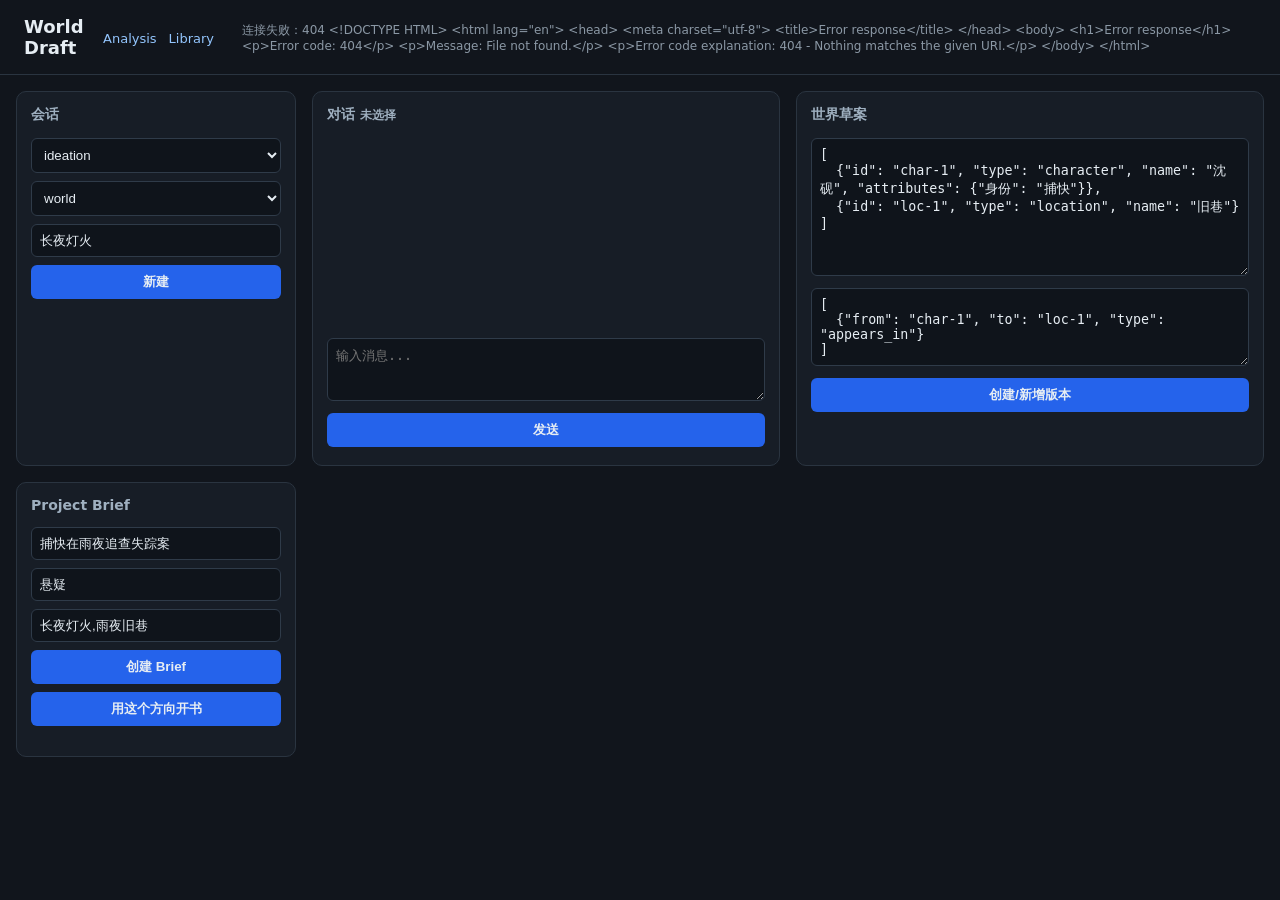
==== apps/web/index.html @ c5c6d7a4 "initial" ====
<!doctype html>
<html lang="zh-CN">
<head>
  <meta charset="utf-8">
  <meta name="viewport" content="width=device-width, initial-scale=1">
  <title>World Draft</title>
  <link rel="stylesheet" href="styles.css">
</head>
<body>
  <header>
    <h1>World Draft</h1>
    <nav><a href="/app/analysis.html">Analysis</a><a href="/app/library.html">Library</a></nav>
    <span id="status">后端未连接</span>
  </header>
  <main>
    <section class="panel">
      <h2>会话</h2>
      <form id="conversation-form">
        <select id="scope"><option value="ideation">ideation</option><option value="work">work</option></select>
        <select id="mode"><option value="world">world</option><option value="direction">direction</option><option value="cast">cast</option><option value="story_qa">story_qa</option></select>
        <input id="title" placeholder="会话标题" value="长夜灯火">
        <button>新建</button>
      </form>
      <ul id="conversations"></ul>
    </section>

    <section class="panel">
      <h2>对话 <small id="conversation-label">未选择</small></h2>
      <div id="messages"></div>
      <form id="message-form">
        <textarea id="message" placeholder="输入消息..." rows="3"></textarea>
        <button>发送</button>
      </form>
    </section>

    <section class="panel">
      <h2>世界草案</h2>
      <textarea id="nodes" rows="8">[
  {"id": "char-1", "type": "character", "name": "沈砚", "attributes": {"身份": "捕快"}},
  {"id": "loc-1", "type": "location", "name": "旧巷"}
]</textarea>
      <textarea id="edges" rows="4">[
  {"from": "char-1", "to": "loc-1", "type": "appears_in"}
]</textarea>
      <button id="create-draft">创建/新增版本</button>
      <pre id="draft"></pre>
    </section>

    <section class="panel">
      <h2>Project Brief</h2>
      <input id="premise" placeholder="一句话 premise" value="捕快在雨夜追查失踪案">
      <input id="genre" placeholder="题材" value="悬疑">
      <input id="titles" placeholder="书名候选，逗号分隔" value="长夜灯火,雨夜旧巷">
      <button id="create-brief">创建 Brief</button>
      <button id="create-work">用这个方向开书</button>
      <pre id="brief"></pre>
    </section>
  </main>
  <script src="app.js"></script>
</body>
</html>
---- apps/web/styles.css ----
:root { color-scheme: dark; font-family: system-ui, sans-serif; background:#11151c; color:#e6edf3; }
body { margin:0; }
header { display:flex; align-items:center; gap:16px; padding:16px 24px; border-bottom:1px solid #2a3440; }
header h1 { font-size:18px; margin:0; }
#status { color:#8b98a5; font-size:12px; }
main.single { display:block; max-width:980px; margin:0 auto; }
main { display:grid; grid-template-columns: 280px 1fr 1fr; gap:16px; padding:16px; }
.panel { background:#171d26; border:1px solid #2a3440; border-radius:10px; padding:14px; }
.panel h2 { font-size:14px; margin:0 0 10px; color:#9fb0c0; }
input, textarea, select, button { box-sizing:border-box; width:100%; margin:4px 0; padding:8px; border-radius:6px; border:1px solid #2f3b49; background:#0f141b; color:#e6edf3; }
button { background:#2563eb; border:0; cursor:pointer; font-weight:600; }
button:hover { background:#1d4ed8; }
#conversations { list-style:none; padding:0; margin:8px 0 0; }
#conversations li { padding:8px; border-bottom:1px solid #2a3440; cursor:pointer; font-size:13px; }
#conversations li:hover { background:#1e2936; }
#messages { min-height:200px; max-height:420px; overflow:auto; white-space:pre-wrap; font-size:13px; line-height:1.6; }
#messages .user { color:#93c5fd; }
#messages .assistant { color:#e5e7eb; }
#messages .citation { color:#fbbf24; font-size:12px; }
pre { white-space:pre-wrap; font-size:12px; color:#9fb0c0; }
@media (max-width: 1000px) { main { grid-template-columns:1fr; } }

nav a { color:#93c5fd; margin-right:12px; text-decoration:none; font-size:13px; }
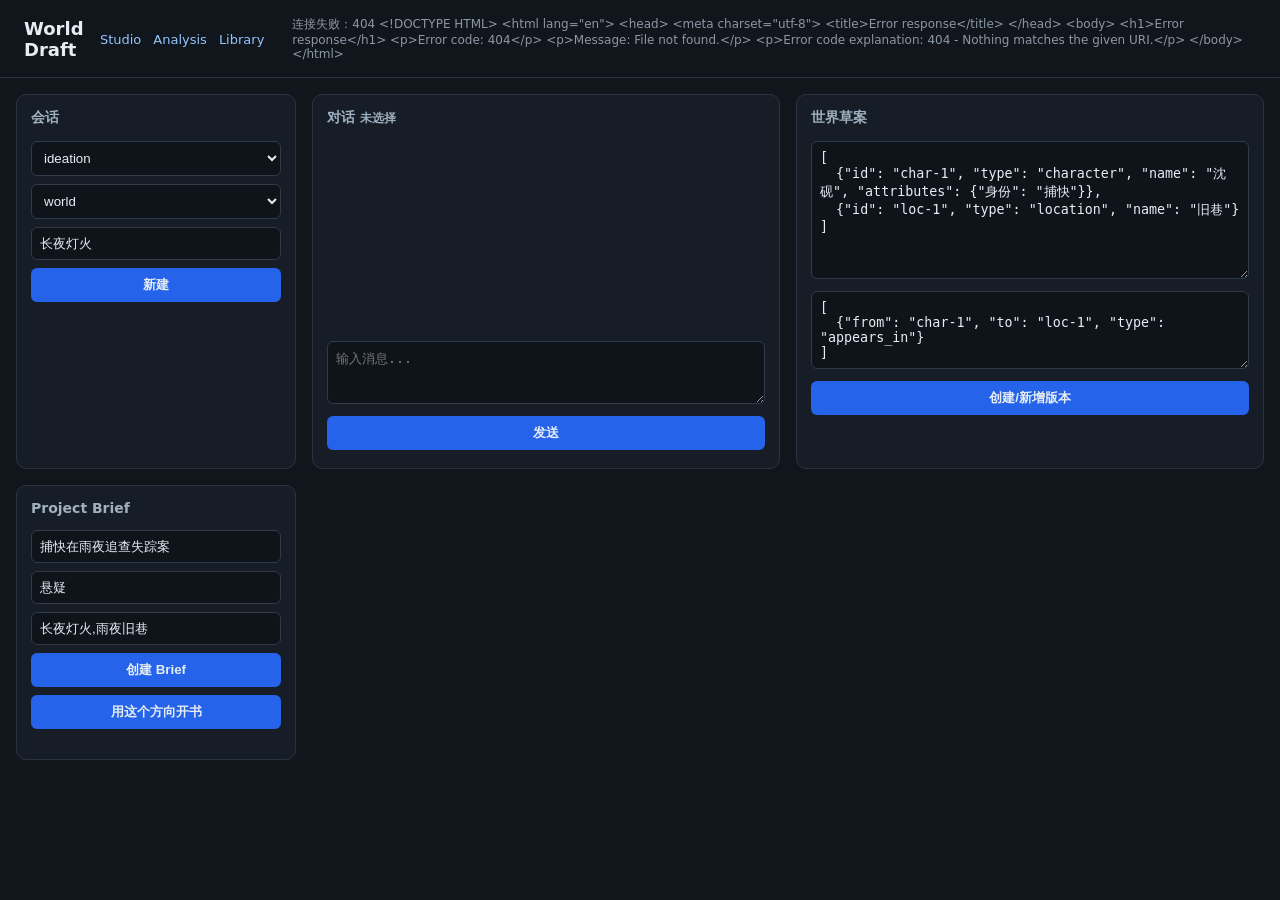
==== commit 4a0ab87d: "feat: add studio ui prototype" ====
--- a/apps/web/index.html
+++ b/apps/web/index.html
@@ -9,7 +9,7 @@
 <body>
   <header>
     <h1>World Draft</h1>
-    <nav><a href="/app/analysis.html">Analysis</a><a href="/app/library.html">Library</a></nav>
+    <nav><a href="/app/studio.html">Studio</a><a href="/app/analysis.html">Analysis</a><a href="/app/library.html">Library</a></nav>
     <span id="status">后端未连接</span>
   </header>
   <main>
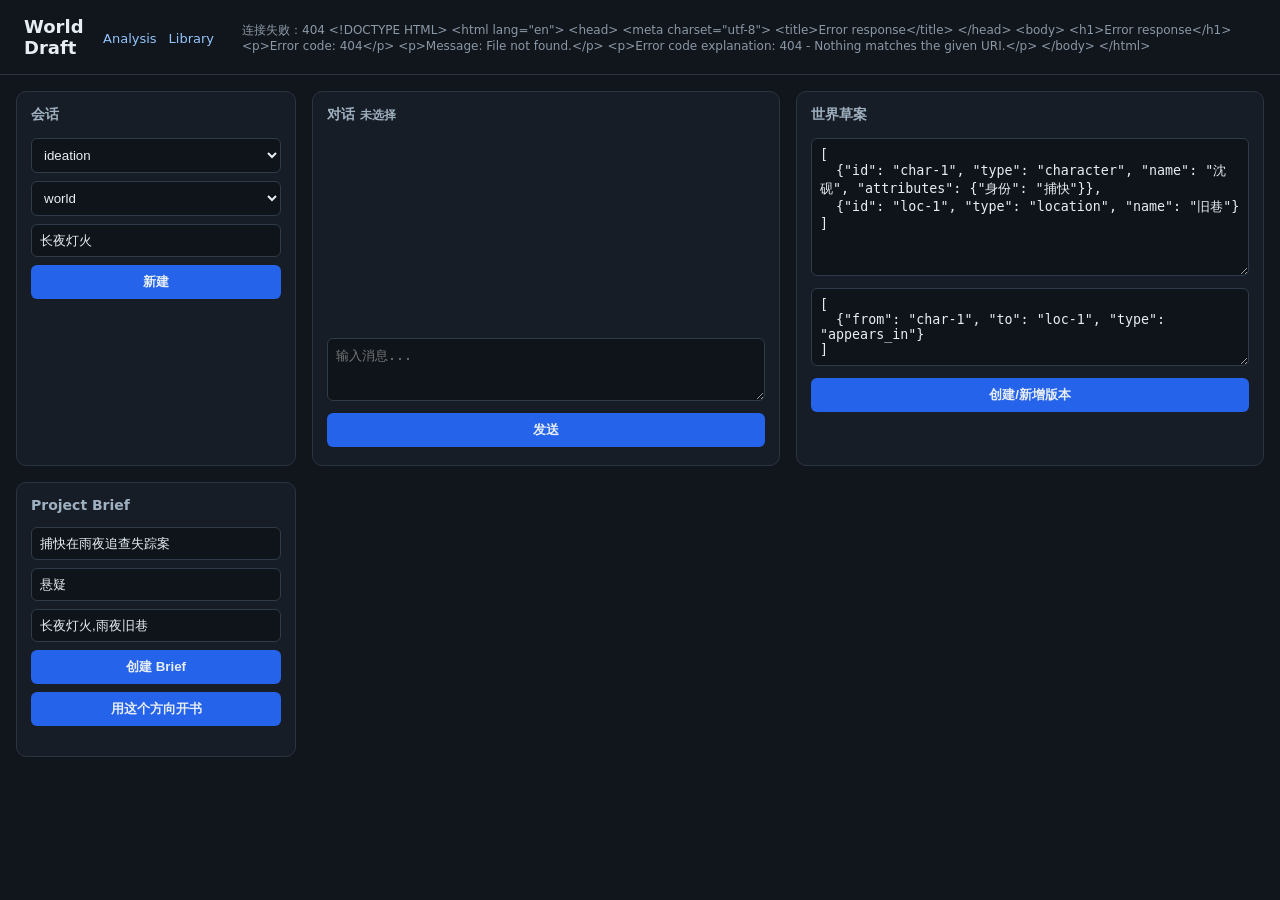
==== commit 418fabe7: "Revert "feat: add studio ui prototype" This reverts commit 4a0ab87d4b0ca9c691911d679c4ad90ee423d020." ====
--- a/apps/web/index.html
+++ b/apps/web/index.html
@@ -9,7 +9,7 @@
 <body>
   <header>
     <h1>World Draft</h1>
-    <nav><a href="/app/studio.html">Studio</a><a href="/app/analysis.html">Analysis</a><a href="/app/library.html">Library</a></nav>
+    <nav><a href="/app/analysis.html">Analysis</a><a href="/app/library.html">Library</a></nav>
     <span id="status">后端未连接</span>
   </header>
   <main>
